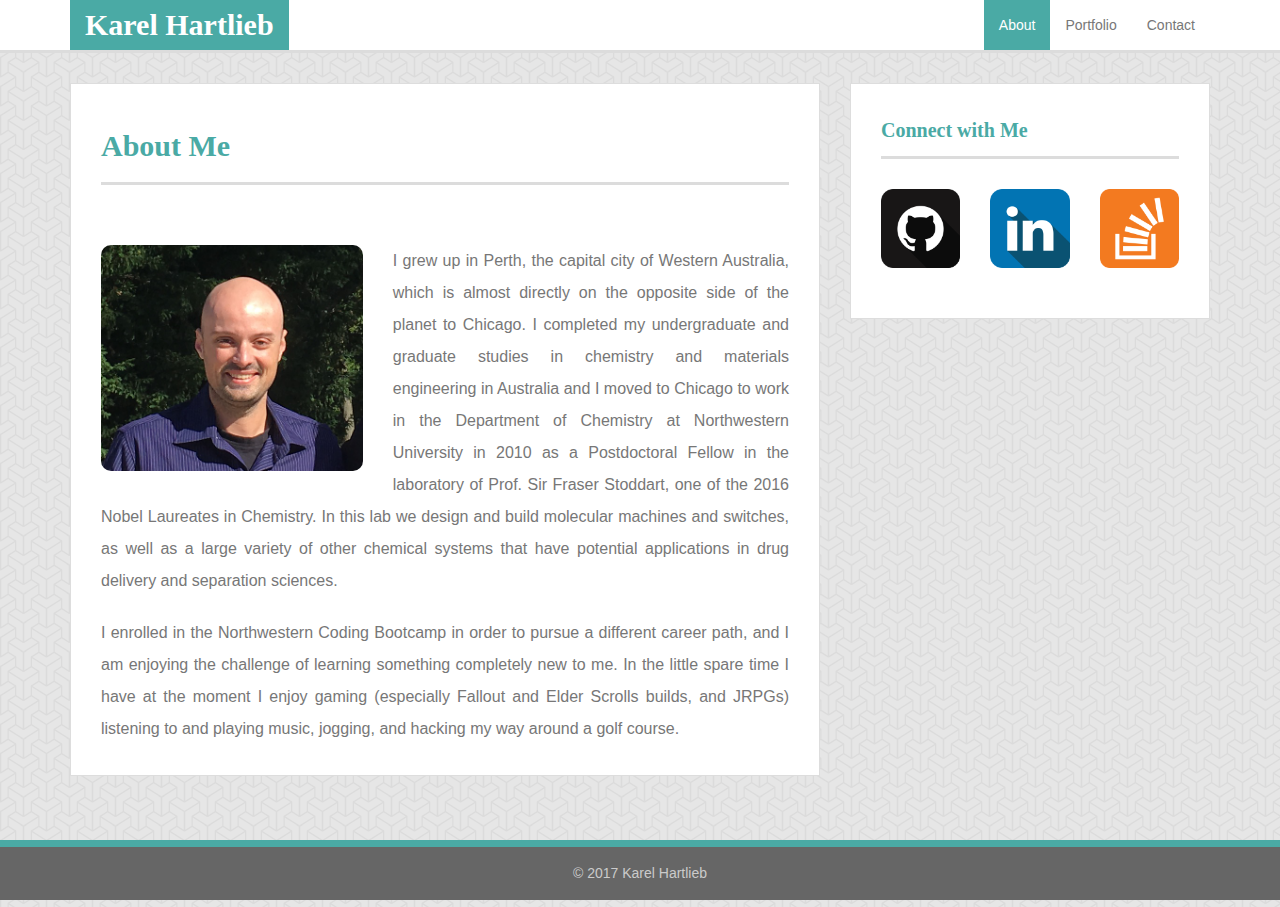
==== index.html @ 59ebffd8 "save020617" ====
<!DOCTYPE html>
<html lang="en">
<head>
  <link rel="stylesheet" type="text/css" href="assets/css/reset.css"> 
  <link rel="stylesheet" type="text/css" href="https://maxcdn.bootstrapcdn.com/bootstrap/3.3.7/css/bootstrap.min.css">
  <link type="text/css" rel="stylesheet" href="assets/css/style.css"/>
  <title>About Me</title>
</head>
<body class="Site">
  <div class="navbar navbar-default navbar-static-top">
    <div class="container"> <!-- You need this for alignment -->
      <div class="container-fluid"> 
        <div class="navbar-header">
          <button type="button" class="navbar-toggle collapsed" data-toggle="collapse" data-target="#navbar" aria-expanded="false" aria-controls="navbar">
            <span class="sr-only">Toggle navigation</span>
            <span class="icon-bar"></span>
            <span class="icon-bar"></span>
            <span class="icon-bar"></span>
          </button>
          <div class="navbar-brand">Karel Hartlieb</div>
        </div>
        <div class="navbar-collapse collapse">
          <ul class="nav navbar-nav navbar-right">
            <li class="active"><a href="index.html">About</a></li>
            <li><a href="portfolio.html">Portfolio</a></li>
            <li><a href="contact.html">Contact</a></li>
          </ul>
        </div><!--/.navbar-collapse -->
      </div>
    </div>
  </div>
  <main class="Site-content">
    <div class="container">
	    <div class="row">
		    <div class="col-xs-12 col-sm-8 col-md-8">
          <div class="main_section">
            <div class="row">
              <div class="col-xs-12 col-sm-12 col-md-12">
                <h1>About Me</h1>
              </div>
            </div>
            <div class="row">
              <div class="col-xs-12 col-sm-12 col-md-12">
              <img class="profile_image pull-left" src="assets/images/Hartlieb.png" alt="Hartlieb">
              <p>I grew up in Perth, the capital city of Western Australia, which is almost directly on the opposite side of the planet to Chicago.  I completed my undergraduate and graduate studies in chemistry and materials engineering in Australia and I moved to Chicago to work in the Department of Chemistry at Northwestern University in 2010 as a Postdoctoral Fellow in the laboratory of Prof. Sir Fraser Stoddart, one of the 2016 Nobel Laureates in Chemistry.  In this lab we design and build molecular machines and switches, as well as a large variety of other chemical systems that have potential applications in drug delivery and separation sciences.
              </p>

              <p>I enrolled in the Northwestern Coding Bootcamp in order to pursue a different career path, and I am enjoying the challenge of learning something completely new to me. In the little spare time I have at the moment I enjoy gaming (especially Fallout and Elder Scrolls builds, and JRPGs) listening to and playing music, jogging, and hacking my way around a golf course.</p>
              </div>
            </div>
          </div>
        </div>
        <div class="col-xs-12 col-sm-4 col-md-4">
          <div class="sidebar">
            <div class="row">
              <div class="col-xs-12 col-sm-12 col-md-12">
                <h2>Connect with Me</h2>
              </div>
            </div>
            <div class="row">
              <div class="sidebar-icons">
                <div class="col-xs-4 col-sm-4 col-md-4">
                  <a href="https://github.com/antipodd"><img src="assets/images/github2.png" alt="GitHub" class="img-responsive"></a>
                </div>
                <div class="col-xs-4 col-sm-4 col-md-4">
                  <a href="https://www.linkedin.com/in/karel-hartlieb-4345059b"><img src="assets/images/linkedin2.png" alt="LinkedIn" class="img-responsive"></a>
                </div>
                <div class="col-xs-4 col-sm-4 col-md-4">
                  <a href="http://stackoverflow.com/users/7286118/karel-hartlieb?tab=profile"><img src="assets/images/overflow2.png" alt="Stack Overflow" class="img-responsive"></a>
                </div>
              </div>
            </div>
            <div class="row">
              <div class="col-xs-12 col-sm-12 col-md-12">
                <div class="spacer">
                </div>
              </div>
            </div>
          </div>
        </div>	
      </div>
    </div>
  </main>
  <div class="footer">
    <div class="col-xs-4 col-sm-4 col-md-4">
    </div>
    <div class="col-xs-4 col-sm-4 col-md-4">
      <div class="footer-text">
        <p>&copy; 2017 Karel Hartlieb</p>
      </div>
    </div>
    <div class="col-xs-4 col-sm-4 col-md-4">  
    </div>
  </div>
</body>
</html>
---- assets/css/style.css ----
body {
	background: url("../images/escheresque.png");
	height: 100%;
}
/*keep footer at bottom of page*/
.Site {
  display: flex;
  min-height: 100vh;
  flex-direction: column;
}

.Site-content {
  flex: 1;
}

.active a{
    color: #ffffff !important;
    background-color: #4aaaa5 !important;
}

a:hover {
	text-decoration: none;
}

/* navbar */
.navbar-default {
    background-color: #ffffff;
    border-bottom: solid #dcdcdc;  
}
/* title */
.navbar-default .navbar-brand {
    color: #ffffff;
    background-color: #4aaaa5;
    font-family: 'Georgia', Times, 'Times New Roman', serif;
    font-size: 30px;
    font-weight: bold;
}

.col-xs-12 {
	margin-top: 10px;
	margin-bottom: 10px
}

.main_section {
	border: solid 1px #dddddd;
	background-color: #ffffff;
}

.main_section h1 {
	font-family: 'Georgia', Times, 'Times New Roman', serif;
	color: #4aaaa5;
	padding: 15px 0px 20px 0px;
	margin-left: 30px;
	margin-right: 30px;
	border-bottom: solid #dcdcdc;
	margin-bottom: 30px;
	font-weight: bold;
	font-size: 30px;
}

.profile_image {
	border-radius: 10px;
	width: 35%;
	margin: 10px 30px 5px 30px;
}

.main_section p {
	margin-top: 10px;
	margin-left: 30px;
	margin-right: 30px;
	margin-bottom: 20px;
	font-family: 'Arial', 'Helvetica Neue', Helvetica, sans-serif;
	color: #777777;
	font-size: 16px;
	line-height: 32px;
	text-align: justify;
}

.sidebar {
	border: solid 1px #dddddd;
	background-color: #ffffff;
}

.sidebar h2 {
	font-family: 'Georgia', Times, 'Times New Roman', serif;
	color: #4aaaa5;
	padding: 5px 0px 15px 0px;
	margin-left: 30px;
	margin-right: 30px;
	border-bottom: solid #dcdcdc;
	font-size: 20px;
	font-weight: bold;
}

.sidebar-icons {
	margin-left: 30px;
	margin-right: 30px;
	margin-top: 10px;
	background-color: #ffffff;
}

.spacer {
	height: 30px;
}

.footer {
    bottom: 0;
    width: 100%;
    height: 60px;
    background-color: #666666;
    border-top: solid 7px #4aaaa5;
    text-align: center;
    line-height: 60px;
    margin-top: 30px;
}

.footer-text {
	display: inline-block;
  	vertical-align: middle;
  	line-height: normal;
  	font-family: 'Arial', 'Helvetica Neue', Helvetica, sans-serif;
	color: #cbcbcb;
}

form {
	margin-left: 30px;
	margin-right: 30px;
	margin-bottom: 30px;
	font-family: 'Arial', 'Helvetica Neue', Helvetica, sans-serif;
	color: #989898;
	font-size: 20px;
}

input {
	font-family: 'Arial', 'Helvetica Neue', Helvetica, sans-serif;
	color: #989898;
	padding:10px 0px; 
	margin-top: 10px; 
}	

input[type=text] {
	width:100%; 
	text-indent: 10px;
	margin-top: 10px;
	margin-right: 30px;
}

textarea[name=message] {
	margin-top: 10px;
	width: 100%;	
	padding:10px 0px;
	font-family: 'Arial', 'Helvetica Neue', Helvetica, sans-serif;
	text-indent: 10px;
}

input[type=submit] {
	background-color: #4aaaa5;
	color: white;
	border: none;
	text-align: center;
	width: 100px;
	font-size: 20px;
}

input[type=submit]:hover {
	background-color: #4682B4;
	color: yellow;
}

.portfolio-images {
	margin-left: 30px;
	margin-right: 30px;
	margin-bottom: 30px;
}
.portfolio-images .row {
	margin-bottom: 30px;
}

.portfolio-text {
	color: #ffffff;
	position: relative;
	background-color: #4aaaa5;
	padding: 5px 0px;
	text-align: center;
	margin-top: -85px;
	height: 75px; 
	text-decoration: none;
}

.portfolio-text a {
	text-decoration: none;
	color: #ffffff;
}
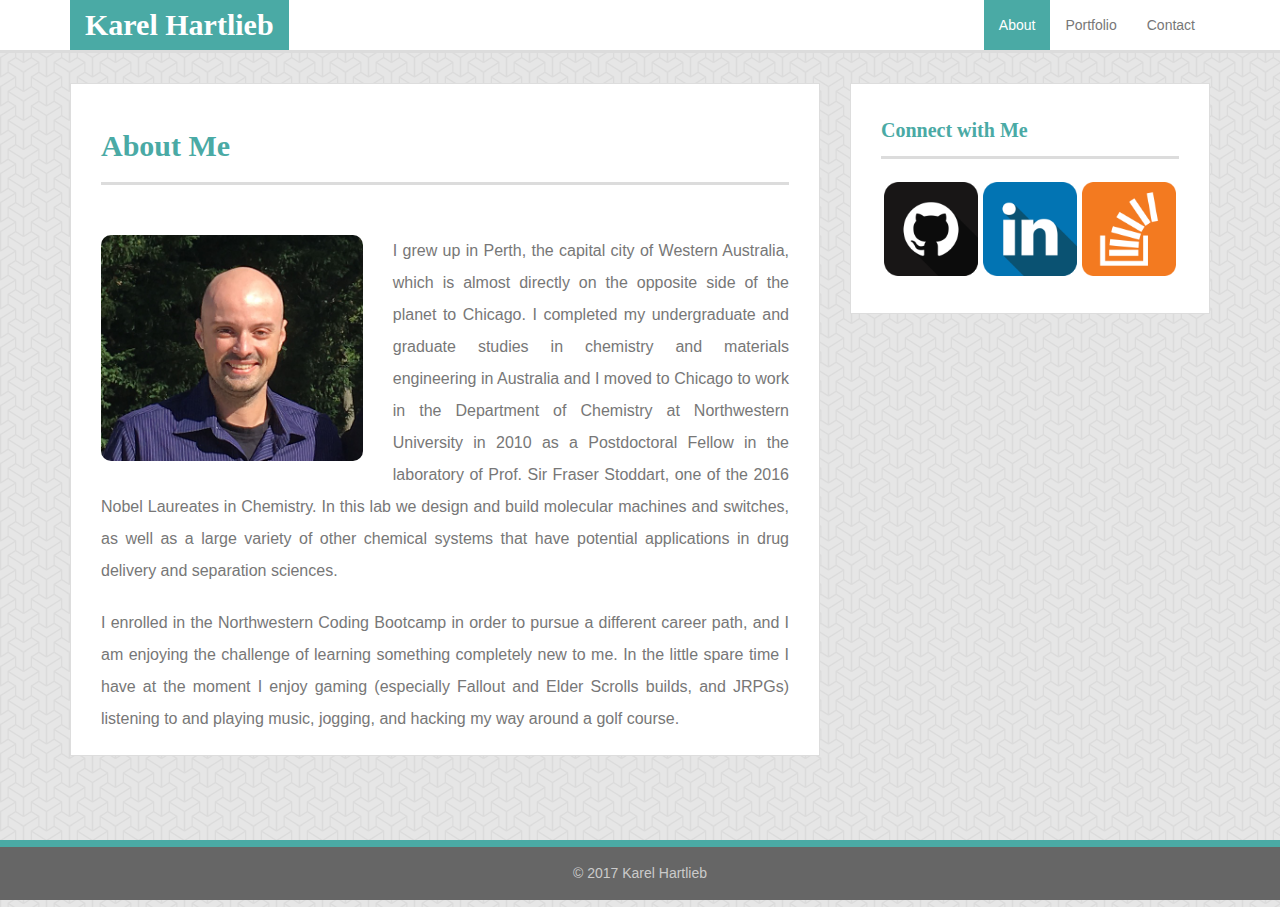
==== commit 0b209cc1: "save020717" ====
--- a/index.html
+++ b/index.html
@@ -32,25 +32,41 @@
   <main class="Site-content">
     <div class="container">
 	    <div class="row">
-		    <div class="col-xs-12 col-sm-8 col-md-8">
+		    <div class="col-xs-12 col-sm-12 col-md-8 col-lg-8">
           <div class="main_section">
             <div class="row">
               <div class="col-xs-12 col-sm-12 col-md-12">
                 <h1>About Me</h1>
               </div>
             </div>
-            <div class="row">
-              <div class="col-xs-12 col-sm-12 col-md-12">
-              <img class="profile_image pull-left" src="assets/images/Hartlieb.png" alt="Hartlieb">
+            <div class="row hidden-lg visible-md hidden-sm visible-xs">
+              <div class="col-xs-12 col-md-12">
+              <img class="profile_image-xs-md" src="assets/images/Hartlieb.png" alt="Hartlieb">
+              </div>
+            </div>
+            <div class="row hidden-lg visible-md hidden-sm visible-xs"> 
+                <div class="row">
+                  <div class="col-xs-12 col-md-12">
               <p>I grew up in Perth, the capital city of Western Australia, which is almost directly on the opposite side of the planet to Chicago.  I completed my undergraduate and graduate studies in chemistry and materials engineering in Australia and I moved to Chicago to work in the Department of Chemistry at Northwestern University in 2010 as a Postdoctoral Fellow in the laboratory of Prof. Sir Fraser Stoddart, one of the 2016 Nobel Laureates in Chemistry.  In this lab we design and build molecular machines and switches, as well as a large variety of other chemical systems that have potential applications in drug delivery and separation sciences.
               </p>
 
               <p>I enrolled in the Northwestern Coding Bootcamp in order to pursue a different career path, and I am enjoying the challenge of learning something completely new to me. In the little spare time I have at the moment I enjoy gaming (especially Fallout and Elder Scrolls builds, and JRPGs) listening to and playing music, jogging, and hacking my way around a golf course.</p>
               </div>
+              </div>
+              </div>
+              <div class="row hidden-sx visible-sm hidden-md visible-lg">
+                <div class="col-sm-12 col-lg-12">
+                <img class="profile_image pull-left" src="assets/images/Hartlieb.png" alt="Hartlieb">
+                <p>I grew up in Perth, the capital city of Western Australia, which is almost directly on the opposite side of the planet to Chicago.  I completed my undergraduate and graduate studies in chemistry and materials engineering in Australia and I moved to Chicago to work in the Department of Chemistry at Northwestern University in 2010 as a Postdoctoral Fellow in the laboratory of Prof. Sir Fraser Stoddart, one of the 2016 Nobel Laureates in Chemistry.  In this lab we design and build molecular machines and switches, as well as a large variety of other chemical systems that have potential applications in drug delivery and separation sciences.
+                </p>
+
+                <p>I enrolled in the Northwestern Coding Bootcamp in order to pursue a different career path, and I am enjoying the challenge of learning something completely new to me. In the little spare time I have at the moment I enjoy gaming (especially Fallout and Elder Scrolls builds, and JRPGs) listening to and playing music, jogging, and hacking my way around a golf course.</p>
+              </div>
+              
             </div>
           </div>
         </div>
-        <div class="col-xs-12 col-sm-4 col-md-4">
+        <div class="col-xs-12 col-sm-12 col-md-4 col-lg-4">
           <div class="sidebar">
             <div class="row">
               <div class="col-xs-12 col-sm-12 col-md-12">
@@ -59,13 +75,13 @@
             </div>
             <div class="row">
               <div class="sidebar-icons">
-                <div class="col-xs-4 col-sm-4 col-md-4">
+                <div class="col-xs-2 col-sm-2 col-md-4">
                   <a href="https://github.com/antipodd"><img src="assets/images/github2.png" alt="GitHub" class="img-responsive"></a>
                 </div>
-                <div class="col-xs-4 col-sm-4 col-md-4">
+                <div class="col-xs-2 col-sm-2 col-md-4">
                   <a href="https://www.linkedin.com/in/karel-hartlieb-4345059b"><img src="assets/images/linkedin2.png" alt="LinkedIn" class="img-responsive"></a>
                 </div>
-                <div class="col-xs-4 col-sm-4 col-md-4">
+                <div class="col-xs-2 col-sm-2 col-md-4">
                   <a href="http://stackoverflow.com/users/7286118/karel-hartlieb?tab=profile"><img src="assets/images/overflow2.png" alt="Stack Overflow" class="img-responsive"></a>
                 </div>
               </div>
--- a/assets/css/style.css
+++ b/assets/css/style.css
@@ -35,6 +35,22 @@
     font-size: 30px;
     font-weight: bold;
 }
+/* remove default hover attributes and start color change animation on hover */
+.navbar-default .navbar-brand:hover, .navbar-default .navbar-brand:focus { 
+	color: #ffffff;
+    background-color: #4aaaa5;
+    animation-name: new-bkg;
+	animation-duration: 5s;
+	animation-iteration-count: infinite;	
+}
+
+@keyframes new-bkg {
+	0% {background-color: #4aaaa5;}
+	25% {background-color: red;}
+	50% {background-color: blue;}
+	75% {background-color: purple;}
+	100% {background-color: #4aaaa5;}
+}
 
 .col-xs-12 {
 	margin-top: 10px;
@@ -64,6 +80,25 @@
 	margin: 10px 30px 5px 30px;
 }
 
+.profile_image-xs-md {
+	border-radius: 10px;
+	width: 100%;
+	margin: 10px 30px 5px 30px;
+}
+
+.main_section .visible-md img {
+	width: 90%;
+}
+
+.main_section .visible-xs img {
+	width: 90%;
+}
+
+.main_section .visible-md p {
+	margin-left: 45px;
+	margin-right: 45px;
+}
+
 .main_section p {
 	margin-top: 10px;
 	margin-left: 30px;
@@ -81,22 +116,35 @@
 	background-color: #ffffff;
 }
 
+.sidebar .row {
+	margin-left: 30px;
+	margin-right: 30px;
+}
+
 .sidebar h2 {
 	font-family: 'Georgia', Times, 'Times New Roman', serif;
 	color: #4aaaa5;
 	padding: 5px 0px 15px 0px;
-	margin-left: 30px;
-	margin-right: 30px;
 	border-bottom: solid #dcdcdc;
 	font-size: 20px;
 	font-weight: bold;
 }
 
-.sidebar-icons {
-	margin-left: 30px;
-	margin-right: 30px;
-	margin-top: 10px;
-	background-color: #ffffff;
+.sidebar .col-sm-12 {
+	padding-left: 0px;
+	padding-right: 0px;
+}
+
+.sidebar .col-sm-4 {
+	padding: 2.5px;
+}
+
+.sidebar .col-md-4 {
+	padding: 2.5px;
+}
+
+.sidebar .col-sm-12 .spacer {
+	height: 15px;
 }
 
 .spacer {
@@ -176,14 +224,16 @@
 	margin-bottom: 30px;
 }
 
+.portfolio-images img {
+	width: 100%;
+}
+
 .portfolio-text {
 	color: #ffffff;
 	position: relative;
 	background-color: #4aaaa5;
-	padding: 5px 0px;
 	text-align: center;
-	margin-top: -85px;
-	height: 75px; 
+	margin-top: -65px;
 	text-decoration: none;
 }
 
@@ -192,5 +242,31 @@
 	color: #ffffff;
 }
 
-
-
+.portfolio-text h3 {
+	margin-top: 0px;
+	margin-bottom: 0px;
+}
+
+.portfolio-text-2 {
+	margin-top: -65px; /*text spills over to another line, unfortunately this means that at large screen sizes the text in these images is higher up than in the others*/
+	color: #ffffff;
+	position: relative;
+	background-color: #4aaaa5;
+	text-align: center;
+	text-decoration: none;
+}
+
+.portfolio-text-2 a {
+	text-decoration: none;
+	color: #ffffff;
+}
+
+.portfolio-text-2 h3 {
+	margin-top: 0px;
+	margin-bottom: 0px;
+}
+
+
+
+
+
